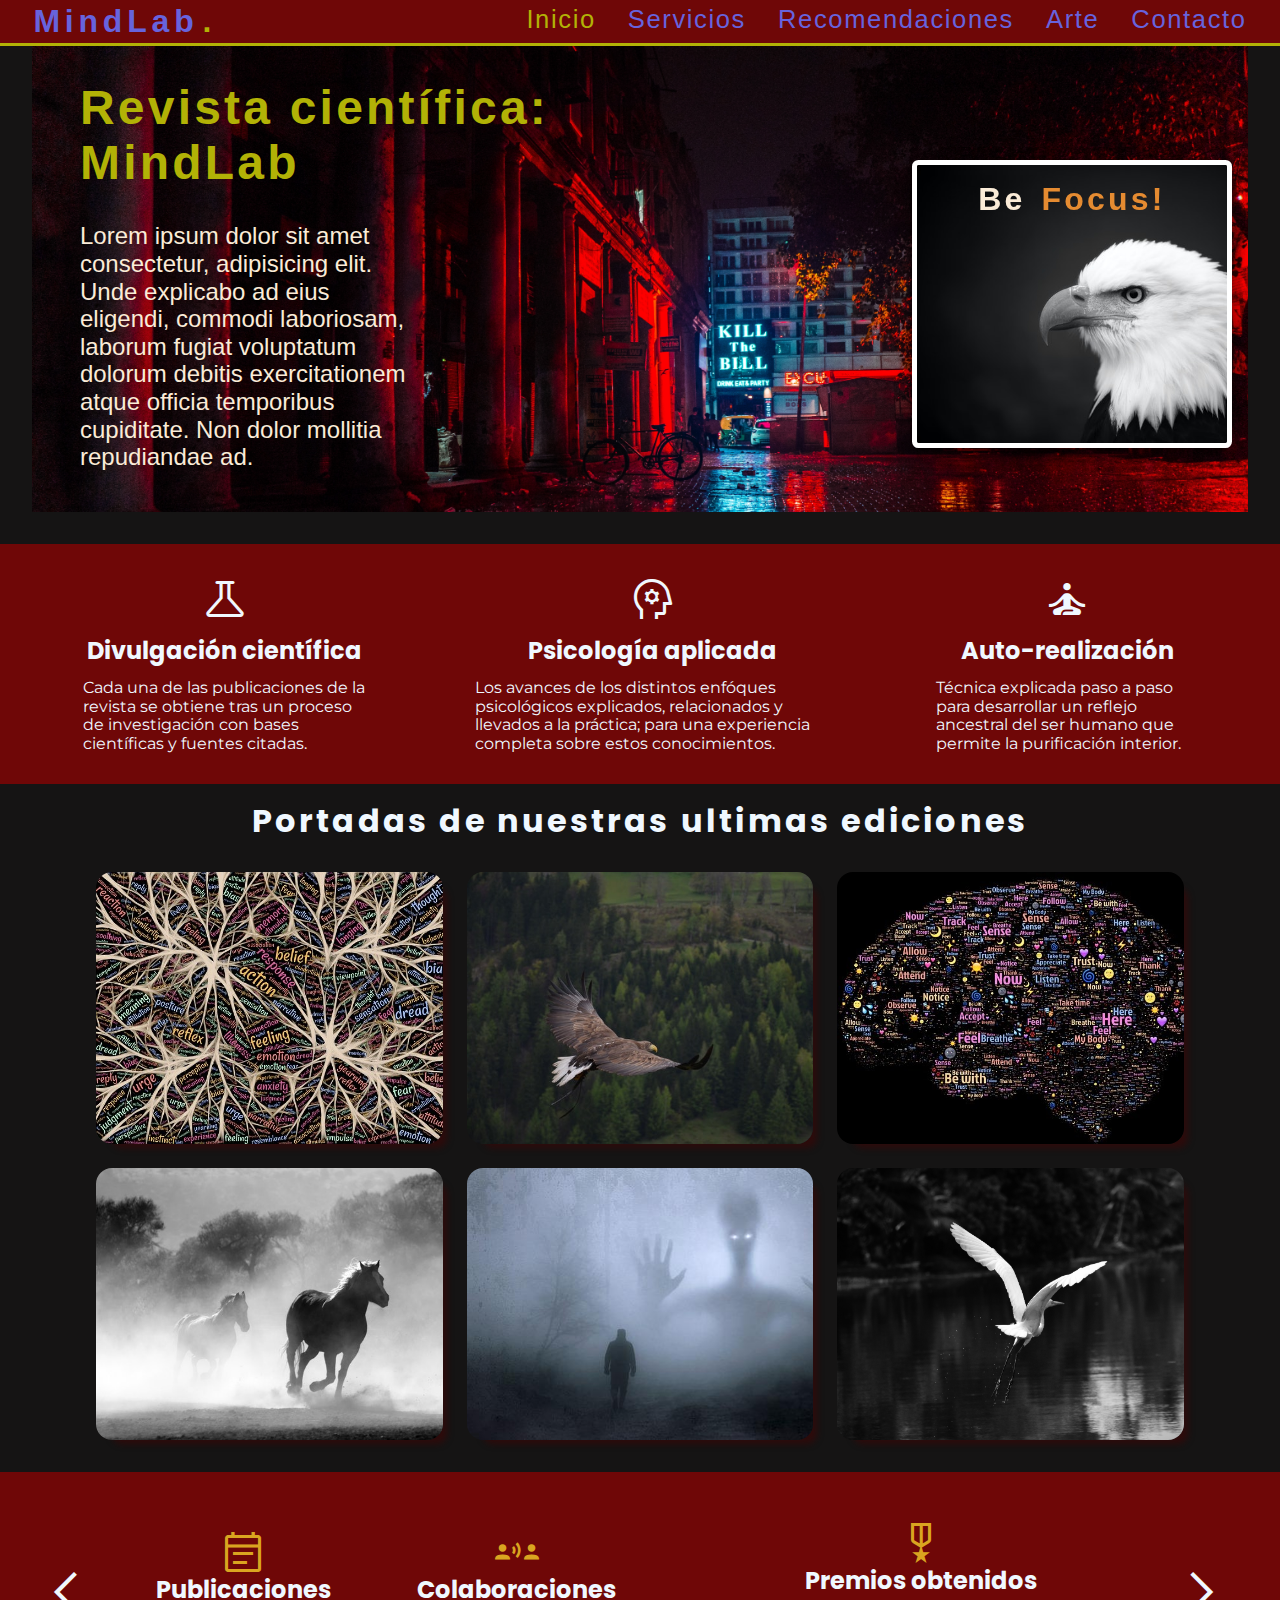
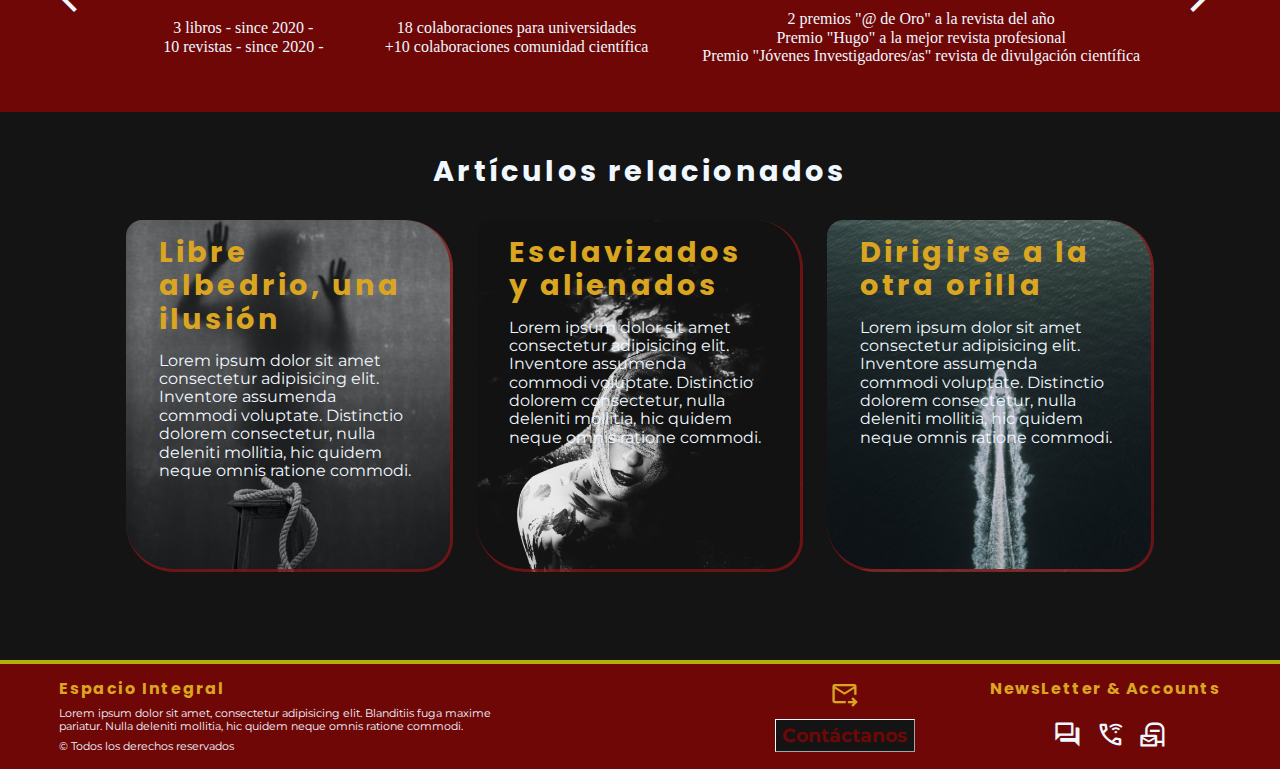
==== index.html @ c9266833 "version con animacion" ====
<!DOCTYPE html>
<html lang="es">

<head>
    <meta charset="UTF-8">
    <meta http-equiv="X-UA-Compatible" content="IE=edge">
    <meta name="viewport" content="width=device-width, initial-scale=1.0">
    <link rel="stylesheet" href="https://fonts.googleapis.com/css2?family=Material+Symbols+Outlined:opsz,wght,FILL,GRAD@48,400,0,0">
    <link rel="preconnect" href="https://fonts.googleapis.com">
    <link rel="preconnect" href="https://fonts.gstatic.com" crossorigin>
    <link href="https://fonts.googleapis.com/css2?family=Montserrat&family=Poppins&family=Roboto&display=swap" rel="stylesheet">
    <link rel="icon" type="image/png" href="assests/icon/favicon.png" sizes="16x16">
    <link rel="stylesheet" href="styles/normalize.css">
    <link rel="stylesheet" href="styles/styles.css">
    <title>MindLab</title>
</head>

<body>
    <!-- header -->
    <header class="header">
        <!-- logo -->
        <div class="logo__contenedor">
            <a href="#"><h1 class="logo logo__contenedor--mindLab">MindLab</h1></a>
            <a href="#"><h2 class="logo logo__contenedor--dot">.</h2></a>
        </div>
        <!-- nav bar - enlances -->
        <nav class="navbar">
            <ul class="lista_desordenada">
                <li class="lista_item"><a class="enlaceNavbar enlaceNavbar--home" href="#">Inicio</a></li>
                <li class="lista_item"><a class="enlaceNavbar" href="pages/servicios.html">Servicios</a></li>
                <li class="lista_item"><a class="enlaceNavbar enlaceNavbar" href="pages/reco.html">Recomendaciones</a></li>
                <li class="lista_item"><a class="enlaceNavbar" href="pages/arte.html">Arte</a></li>
                <li class="lista_item"><a class="enlaceNavbar" href="pages/contacto.html">Contacto</a></li>
            </ul>
        </nav>
    </header>
    <!-- fin del header -->

    <!-- main -->
    <main>

        <!-- seccion banner -->
        <section class="banner">
            <div class="banner__img">
                <div class="banner__text">
                    <h2 class="banner__title" id="nosotros">Revista científica: MindLab</h2>
                    <p class="banner__p">Lorem ipsum dolor sit amet consectetur, adipisicing elit. Unde explicabo ad eius eligendi, commodi laboriosam, laborum fugiat voluptatum dolorum debitis exercitationem atque officia temporibus cupiditate. Non dolor mollitia repudiandae ad.</p>
                </div>
            </div>
            <div class="avatar">
                <h3 class="avatar__title">Be</h3>
                <h3 class="avatar__title avatar__title--color">Focus!</h3>
            </div>
        </section>
        <!-- fin sección banner -->

        <!-- sección servicios -->
        <section class="servicios" id="servicios">
            <!-- servicio 1 -->
            <div class="servicio">
                <span class="material-symbols-outlined">
                    science
                </span>
                <h3 class="servicio-title">Divulgación científica</h3>
                <p class="servicio-text">Cada una de las publicaciones de la revista se obtiene tras un proceso de investigación con bases científicas y fuentes citadas.</p>
            </div>
            <!-- servicio 2 -->
            <div class="servicio">
                <span class="material-symbols-outlined">
                    psychology
                </span>
                <h3 class="servicio-title">Psicología aplicada</h3>
                <p class="servicio-text">Los avances de los distintos enfóques psicológicos explicados, relacionados y llevados a la práctica; para una experiencia completa sobre estos conocimientos.</p>
            </div>
            <!-- servicio 3 -->
            <div class="servicio">
                <span class="material-symbols-outlined">
                    self_improvement
                </span>
                <h3 class="servicio-title">Auto-realización</h3>
                <p class="servicio-text">Técnica explicada paso a paso para desarrollar un reflejo ancestral del ser humano que permite la purificación interior.</p>
            </div>
        </section>
        <!-- fin sección servicios -->

        <!-- sección publicaciones -->
        <section class="publicaciones">
            <!--titulo publicaciones-->
            <div>
                <h3 class="public-title">Portadas de nuestras ultimas ediciones</h3>
            </div>
            <!-- grilla -->
            <div class="grilla">
                <div class="img img1"></div>
                <div class="img img2"></div>
                <div class="img img3"></div>
                <div class="img img4"></div>
                <div class="img img5"></div>
                <div class="img img6"></div>
            </div>
        </section>
        <!--  fin sección publicaciones -->

        <!-- sección "Rueda" -->
        <section class="rueda">
            <span class="material-symbols-outlined flechas">
                arrow_back_ios
                </span>
            <div class="rueda-item">
                <span class="material-symbols-outlined rueda-icon">
                    event_note
                    </span>
                <h3 class="rueda-title">Publicaciones</h3>
                <p class="rueda-text">3 libros - since 2020 -</p>
                <p class="rueda-text">10 revistas - since 2020 -</p>
            </div>
            <div class="rueda-item">
                <span class="material-symbols-outlined rueda-icon rueda-icon-colab">
                    communication
                    </span>
                <h3 class="rueda-title">Colaboraciones</h3>
                <p class="rueda-text">18 colaboraciones para universidades</p>
                <p class="rueda-text">+10 colaboraciones comunidad científica</p>
            </div>
            <div class="rueda-item">
                <span class="material-symbols-outlined rueda-icon">
                    military_tech
                    </span>
                <h3 class="rueda-title">Premios obtenidos</h3>
                <p class="rueda-text">2 premios "@ de Oro" a la revista del año</p>
                <p class="rueda-text">Premio "Hugo" a la mejor revista profesional</p>
                <p class="rueda-text">Premio "Jóvenes Investigadores/as" revista de divulgación científica</p>
            </div>
            <span class="material-symbols-outlined flechas">
                arrow_forward_ios
                </span>
        </section>
        <!-- fin sección rueda -->

        <!-- sección artículos relacionados -->
        <section class="relacionados">
            <!-- titulo art. rel. -->
            <div>
                <h3 class="rel-title">Artículos relacionados</h3>
            </div>
            <!-- 2da grilla -->
            <div class="rel-grilla">
                <div class="rel_card rel_card1">
                    <h3 class="card__title">Libre albedrio, una ilusión</h3>
                    <p class="card__text">Lorem ipsum dolor sit amet consectetur adipisicing elit. Inventore assumenda commodi voluptate. Distinctio dolorem consectetur, nulla deleniti mollitia, hic quidem neque omnis ratione commodi.</p>
                </div>
                <div class="rel_card rel_card2">
                    <h3 class="card__title">Esclavizados y alienados</h3>
                    <p class="card__text">Lorem ipsum dolor sit amet consectetur adipisicing elit. Inventore assumenda commodi voluptate. Distinctio dolorem consectetur, nulla deleniti mollitia, hic quidem neque omnis ratione commodi.</p>
                </div>
                <div class="rel_card rel_card3">
                    <h3 class="card__title">Dirigirse a la otra orilla</h3>
                    <p class="card__text">Lorem ipsum dolor sit amet consectetur adipisicing elit. Inventore assumenda commodi voluptate. Distinctio dolorem consectetur, nulla deleniti mollitia, hic quidem neque omnis ratione commodi.</p>
                </div>
            </div>
        </section>
    </main>
    <!-- fin sección art. relacionados -->
    <!-- fin del main -->

    <!-- footer -->
    <footer class="footer">
        <!-- descripcion final -->
        <div class="footer__description">
            <h4 class="footer__title">Espacio Integral</h4>
            <p class="footer__text">Lorem ipsum dolor sit amet, consectetur adipisicing elit. Blanditiis fuga maxime pariatur. Nulla deleniti mollitia, hic quidem neque omnis ratione commodi.</p>
            <p class="footer__text footer__text--copy">© Todos los derechos reservados</p>
        </div>

        <!-- iconos contacto -->
        <div class="footer__contacto">
            <span class="material-symbols-outlined icon__contacto">
                forward_to_inbox
            </span>
            <a class="contacto__enlace" href="pages/contacto.html">Contáctanos</a>
        </div>

        <!-- NewsLetter -->
        <div class="footer__newsletter">
            <h4 class="footer__title">NewsLetter & Accounts</h4>
            <div>
                <span class="material-symbols-outlined footer__newsletter--icon">
                    forum
                    </span>
                <span class="material-symbols-outlined footer__newsletter--icon">
                    wifi_calling_3
                    </span>
                <span class="material-symbols-outlined footer__newsletter--icon">
                    local_post_office
                    </span>
            </div>
        </div>
    </footer>
    <!-- fin footer -->

</body>
</html>
---- styles/styles.css ----
*{
    margin: 0;
    box-sizing: border-box;
}
/* estilos header */
.header{
    display: flex;
    justify-content: space-evenly;
    position: fixed;
    top: 0;
    column-gap: 15rem;
    padding-top: 0.1;
    width: 100%;
    padding: 0.2rem;
    background-color: rgb(111, 7, 7);
    border-bottom: 0.2rem solid rgb(178, 178, 6);
}
.logo{
    display: inline-block;
    margin: 0;
    font-family: 'Lucida Sans', 'Lucida Sans Regular', 'Lucida Grande', 'Lucida Sans Unicode', Geneva, Verdana, sans-serif;
    font-size: 2rem;
    letter-spacing: 0.3rem;
    color: rgb(103, 99, 221);
}
.logo:hover{
    color: rgb(175, 162, 67);
    transition: 1s;
}
.logo__contenedor--dot{
    color: rgb(178, 178, 6);
}
.lista_desordenada{
    display: flex;
    justify-content: space-evenly;
    column-gap: 2rem;
    padding-top: 0.1rem;
    
}
.lista_item{
    display: inline-block;
}
.enlaceNavbar{
    display: inline-block;
    text-decoration: none;
    color: rgb(103, 99, 221);
    font-family: Arial, Helvetica, sans-serif;
    font-size: 1.6rem;
    letter-spacing: 0.1rem;
}
.enlaceNavbar--home{
    color: rgb(178, 178, 6);
}
.enlaceNavbar:hover{
    transition: 1s;
    text-decoration: underline;
    color: rgb(216, 155, 23);
}
/* fin del header */

/* inicio main */
.banner{
    display: flex;
    width: 100%;
    padding: 2rem 2rem;
    background-color: rgb(21, 20, 20);
}
.banner__img{
    display: flex;
    width: 100%;
    height: 30rem;
    background-image: url(../assests/images/kbill.jpg);
    background-size: cover;
}
.banner__text{
    width: 40%;
    margin-top: 3rem;
    margin-left: 3rem;
}
.banner__title{
    display: inline-block;
    color: rgb(178, 178, 6);
    font-family: 'Lucida Sans', 'Lucida Sans Regular', 'Lucida Grande', 'Lucida Sans Unicode', Geneva, Verdana, sans-serif;
    font-size: 3rem;
    letter-spacing: 0.2rem;
}
.banner__p{
    display: inline-block;
    width: 70%;
    margin-top: 2rem;
    color: antiquewhite;
    font-family: Verdana, Geneva, Tahoma, sans-serif;
    font-size: 1.5rem;
}
/* fin banner */

/* sección servicios */
.servicios{
    display: flex;
    justify-content: space-evenly;
    align-items: center;
    column-gap: 1.8rem;
    width: 100%;
    height: 15rem;
    padding: 0 3rem;
    background-color: rgb(111, 7, 7);
}
.servicio{
    display: flex;
    flex-direction: column;
    align-items: center;
    color: aliceblue;
    row-gap: 0.9rem;
}
.material-symbols-outlined{
    display: inline-block;
    font-size: 3rem;
}
.servicio-title{
    display: inline-block;
    font-family: 'Poppins', sans-serif;
    font-size: 1.5rem;
}
.servicio-text{
    width: 80%;
    font-family: 'Montserrat', sans-serif;
    font-size: 1rem;
}
/* fin seccion servicios */

/* Animación del index */
@keyframes float {
0% {
    box-shadow: 0 5px 15px 0px rgba(0,0,0,0.6);
    transform: translatey(0px);
}
50% {
    box-shadow: 0 25px 15px 0px rgba(0,0,0,0.2);
    transform: translatey(-60px);
}
100% {
    box-shadow: 0 5px 15px 0px rgba(0,0,0,0.6);
    transform: translatey(0px);
}
}

.avatar {
    position: absolute;
    top: 10rem;
    right: 3rem;
    display: flex;
    justify-content: center;
    align-items: flex-start;
    column-gap: 1rem;
    width: 20rem;
    height: 18rem;
    padding-top: 1rem;
    border: 5px white solid;
    border-radius: .4rem;
    overflow: hidden;
    background-image: url(../assests/images/eagle-animation.jpg);
    background-size: cover;
    box-shadow: 0 5px 15px 0px rgba(0,0,0,0.6);
    transform: translatey(0px);
    animation: float 6s ease-in-out infinite;
}
.avatar__title{
    display: inline-block;
    color: antiquewhite;
    font-family: sans-serif;
    font-size: 2rem;
    letter-spacing: .2rem;
}
.avatar__title--color{
    color: rgb(229, 139, 49);
}

/* sección publicaciones */
.publicaciones{
    display: flex;
    flex-direction: column;
    align-items: center;
    padding-bottom: 2rem;
    background-color: rgb(21, 20, 20);
}
.public-title{
    margin-top: 1.2rem;
    font-family: 'Poppins', sans-serif;
    font-size: 2rem;
    color: aliceblue;
    letter-spacing: .2rem;
}
.grilla{
    display: grid;
    grid-template-columns: 1fr 1fr 1fr;
    grid-template-rows: 1fr 1fr;
    justify-content: center;
    width: 85%;
    gap: 1.5rem 1.5rem;
    margin-top: 2rem;
}
.img{
    height: 17rem;
    border-radius: 1rem;
}
.img1{
    background-image: url(../assests/images/img1.jpg);
    background-size: cover;
    box-shadow: 10px 10px 6px -6px rgba(54, 8, 8, 0.75);
}
.img2{
    background-image: url(../assests/images/img2.jpg);
    background-size: cover;
    box-shadow: 10px 10px 6px -6px rgba(54, 8, 8, 0.75);
}
.img3{
    background-image: url(../assests/images/img3.jpg);
    background-size: cover;
    box-shadow: 10px 10px 6px -6px rgba(54, 8, 8, 0.75);
}
.img4{
    background-image: url(../assests/images/img4.jpg);
    background-size: cover;
    box-shadow: 10px 10px 6px -6px rgba(54, 8, 8, 0.75);
}
.img5{
    background-image: url(../assests/images/img5.jpg);
    background-size: cover;
    box-shadow: 10px 10px 6px -6px rgba(54, 8, 8, 0.75);
}
.img6{
    background-image: url(../assests/images/img6.jpg);
    background-size: cover;
    box-shadow: 10px 10px 6px -6px rgba(54, 8, 8, 0.75);
}
/* fin sección publicaciones */

/*  sección rueda */
.rueda{
    display: flex;
    justify-content: space-evenly;
    column-gap: 1rem;
    align-items: center;
    width: 100%;
    height: 15rem;
    padding: 0rem 2rem;
    background-color: rgb(111, 7, 7);
}
.rueda-item{
    display: flex;
    margin-left: 1rem;
    flex-direction: column;
    align-items: center;
}
.flechas{
    color: aliceblue;
}
.rueda-icon{
    font-size: 3rem;
    color:goldenrod
}
.flechas:hover{
    font-size: 5rem;
    transition: 1s;
    cursor: pointer;
}
.rueda-title{
    display: inline-block;
    margin-bottom: 1rem;
    font-family: 'Poppins', sans-serif;
    font-size: 1.5rem;
    color: aliceblue;
}
.rueda-title:hover{
    text-decoration: underline;
    cursor: pointer;
    transition: 1s;
    color:goldenrod
}
.rueda-text{
    display: inline-block;
    font-size: 1rem;
    color: aliceblue;
}
/* fin sección rueda */

/* Artículos relacionados */
.relacionados{
    display: flex;
    flex-direction: column;
    align-items: center;
    width: 100%;
    padding: 1.5rem 0;
    background-color: rgb(21, 20, 20);
}
.rel-title{
    margin-top: 1.2rem;
    margin-bottom: 2rem;
    font-family: 'Poppins', sans-serif;
    font-size: 1.8rem;
    letter-spacing: .2rem;
    color: aliceblue;
}
.rel-grilla{
    display: grid;
    grid-template-columns: 30% 30% 30%;
    grid-template-rows: 22rem;
    justify-content: center;
    width: 85%;
    gap: 1.5rem 1.5rem;
    margin-bottom: 4rem;
}
.rel_card{
    border-radius: 1rem 3rem 2rem;
    border-bottom: 0.2rem inset rgba(54, 8, 8, 0.75);
    border-right: 0.2rem inset rgba(54, 8, 8, 0.75);
}
.rel_card1{
    display: flex;
    flex-direction: column;
    row-gap: 1rem;
    align-items: center;
    background-image: url(../assests/images/img7.jpg);
    background-size: cover;
}
.rel_card2{
    display: flex;
    flex-direction: column;
    row-gap: 1rem;
    align-items: center;
    background-image: url(../assests/images/img8.jpg);
    background-size: cover;
}
.rel_card3{
    display: flex;
    flex-direction: column;
    row-gap: 1rem;
    align-items: center;
    background-image: url(../assests/images/img9.jpg);
    background-size: cover;
}
.card__title{
    margin-top: 1rem;
    width: 80%;
    font-family: 'Poppins', sans-serif;
    font-size: 1.8rem;
    letter-spacing: .2rem;
    color:goldenrod
}
.card__text{
    width: 80%;
    font-family: 'Montserrat', sans-serif;
    font-size: 1rem;
    color: aliceblue;
}
/* fin artículos relacionados */

/*  inicio footer */
.footer{
    display: flex;
    justify-content: space-evenly;
    column-gap: 1rem;
    width: 100%;
    padding: 1rem 0;
    background-color: rgb(111, 7, 7);
    border-top: .3rem solid rgb(178, 178, 6);
}
.footer__description{
    display: flex;
    flex-direction: column;
    align-items: start;
    width: 50%;
}
.footer__title{
    display: inline-block;
    margin-bottom: .5rem;
    font-family: 'Poppins', sans-serif;
    font-size: 1rem;
    letter-spacing: .1rem;
    color:goldenrod
}
.footer__text{
    display: inline-block;
    width: 70%;
    font-family: 'Montserrat', sans-serif;
    font-size: .7rem;
    color: aliceblue;
}
.footer__text--copy{
    margin-top: .5rem;
}
.footer__contacto{
    display: flex;
    flex-direction: column;
    align-items: center;
}
.icon__contacto{
    margin-bottom: 0.1rem;
    font-size: 1.8rem;
    color:goldenrod
}
.contacto__enlace{
    margin-top: .5rem;
    text-decoration: none;
    font-family: 'Montserrat', sans-serif;
    font-size: 1.2rem;
    font-weight: 700;
    padding: .3rem .4rem;
    border: 0.1rem outset aliceblue;
    background-color: rgb(21, 20, 20);
    color: rgb(111, 7, 7)
}
.contacto__enlace:hover{
    border: 0.1rem inset aliceblue;
    background-color: rgb(11, 11, 11);
    color: rgb(154, 13, 13)
}
.footer__newsletter{
    display: flex;
    flex-direction: column;
    align-items: center;
}
.footer__newsletter--icon{
    margin-top: 0.9rem;
    margin-left: .6rem;
    font-size: 1.8rem;
    color:aliceblue;
}
/* fin footer */

/* SERVICIOS PAGE */
.main{
    width: 100%;
    height: 100vh;
}












/* CONTACTO PAGE */
.bgi-contacto{
    display: flex;
    justify-content: center;
    align-items: center;
    background-image: url(../assests/images/contacto.jpg);
    background-size: cover;
    width: 100%;
    height: 100vh;
}

/* Formulario contacto */
.form{
    width: 50%;
    height: 75%;
    background-color: rgb(10, 10, 10);
    border-radius: .6rem;
    padding: 1.1rem;
    text-align: center;
    box-shadow: -1px 1px 23px 8px rgba(237, 225, 49, 0.5);
}
.form__label{
    display: inline-block;
    width: 60%;
    text-align: left;
    letter-spacing: 1px;
    font-family: 'Poppins', sans-serif;
    font-size: 1.5rem ;
    font-weight: 500;
    color: rgb(192, 181, 181);
}
.form__input{
    display: inline-block;
    width: 60%;
    margin: 1rem auto;
    background-color: rgb(10, 10, 10);
    border: none;
    border-bottom: 2px solid rgb(138, 94, 13) ;
    color: aliceblue;
    font-family: 'Poppins', sans-serif;
    font-size: 1rem ;
}
.form__input--area{
    height: 5rem;
    resize: none;
}
.form__input:focus, .form__input--area:focus{
    outline:none
}
.form__input--boton{
    background-color: rgb(197, 135, 20);
    color: #1f1e1e;
    border: none;
    border-radius: 3px;
    padding: .9rem 0;
    font-family: 'Roboto', sans-serif;
    font-weight: 800;
    font-size: 1rem;
    letter-spacing: 1.5px;
    cursor: pointer;
}
.form__input--boton:hover{
    background-color: rgb(227, 187, 112);
    color: #1b1919;
    transition: .5s;
}
.form__title{
    margin: 1rem auto;
    text-align: center;
    font-family: 'Roboto', sans-serif;
    font-size: 2rem;
    letter-spacing: 2px;
    color: rgb(197, 135, 20);
}
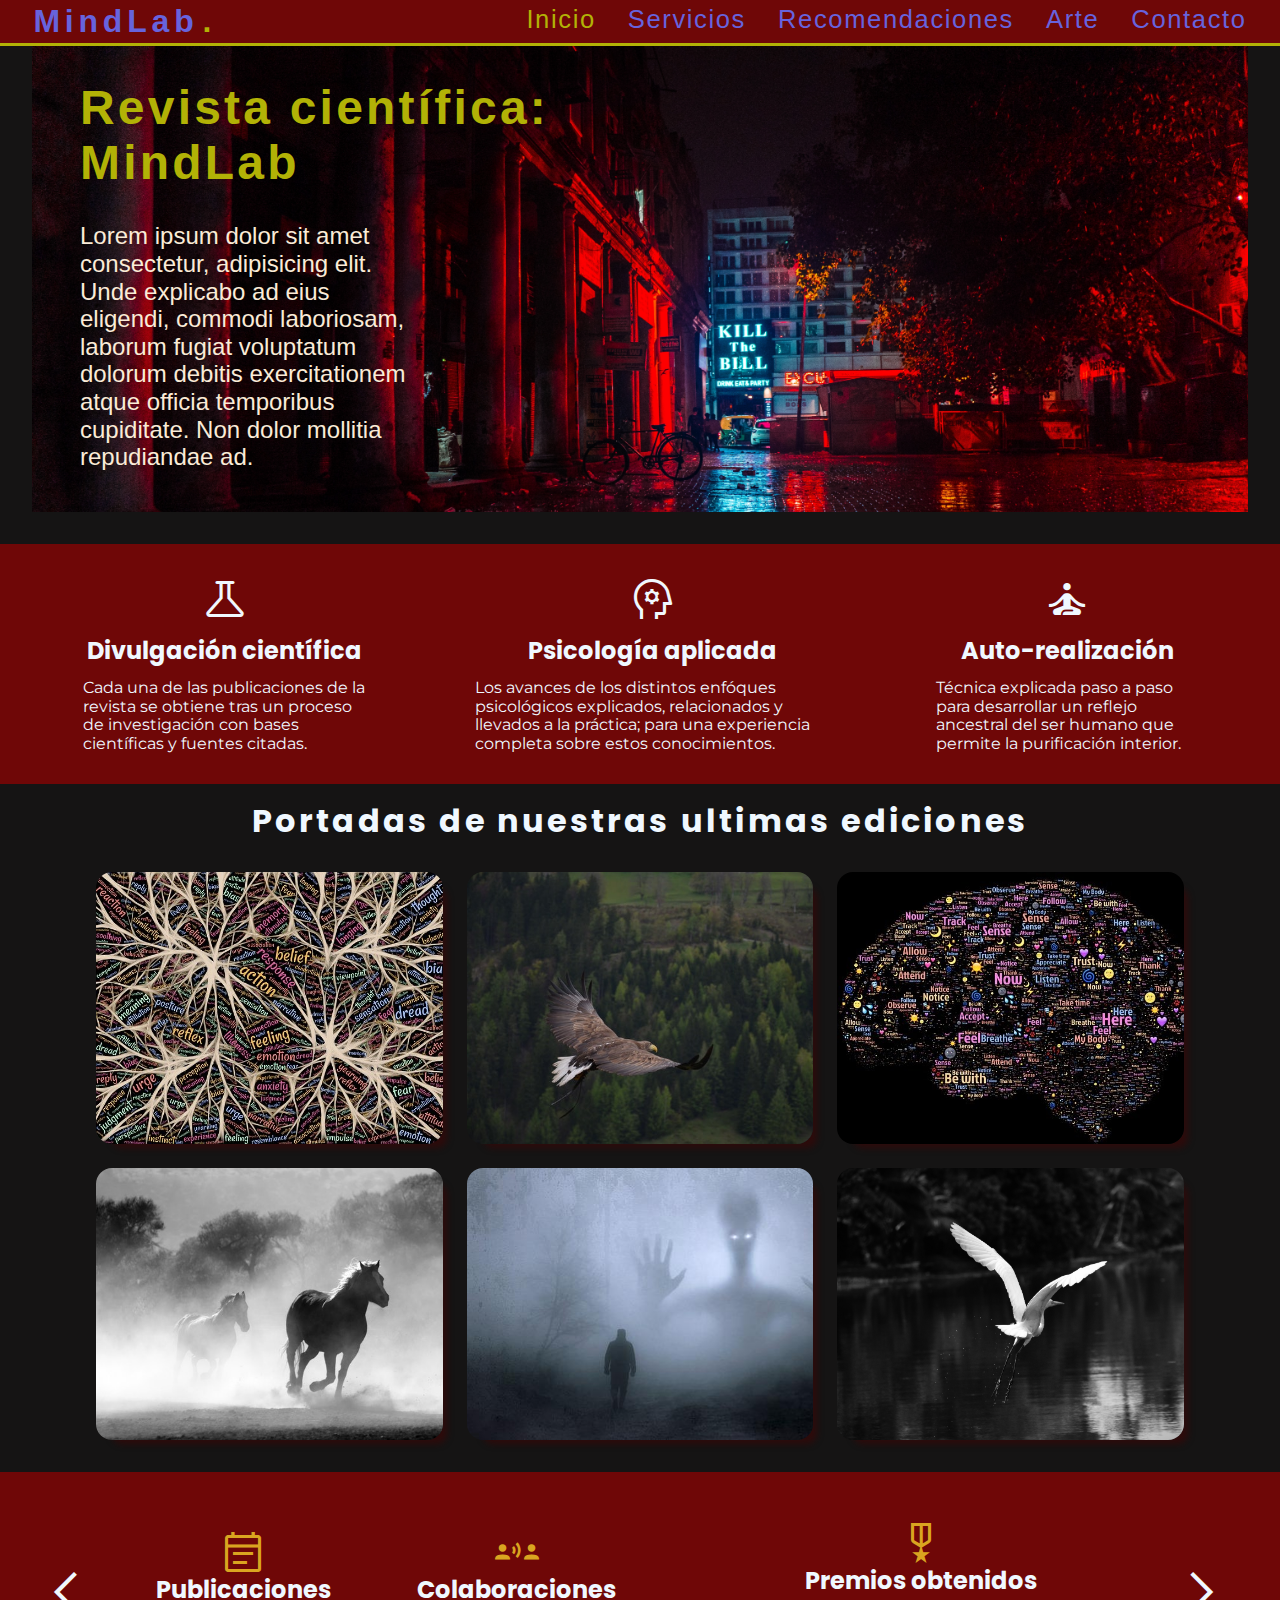
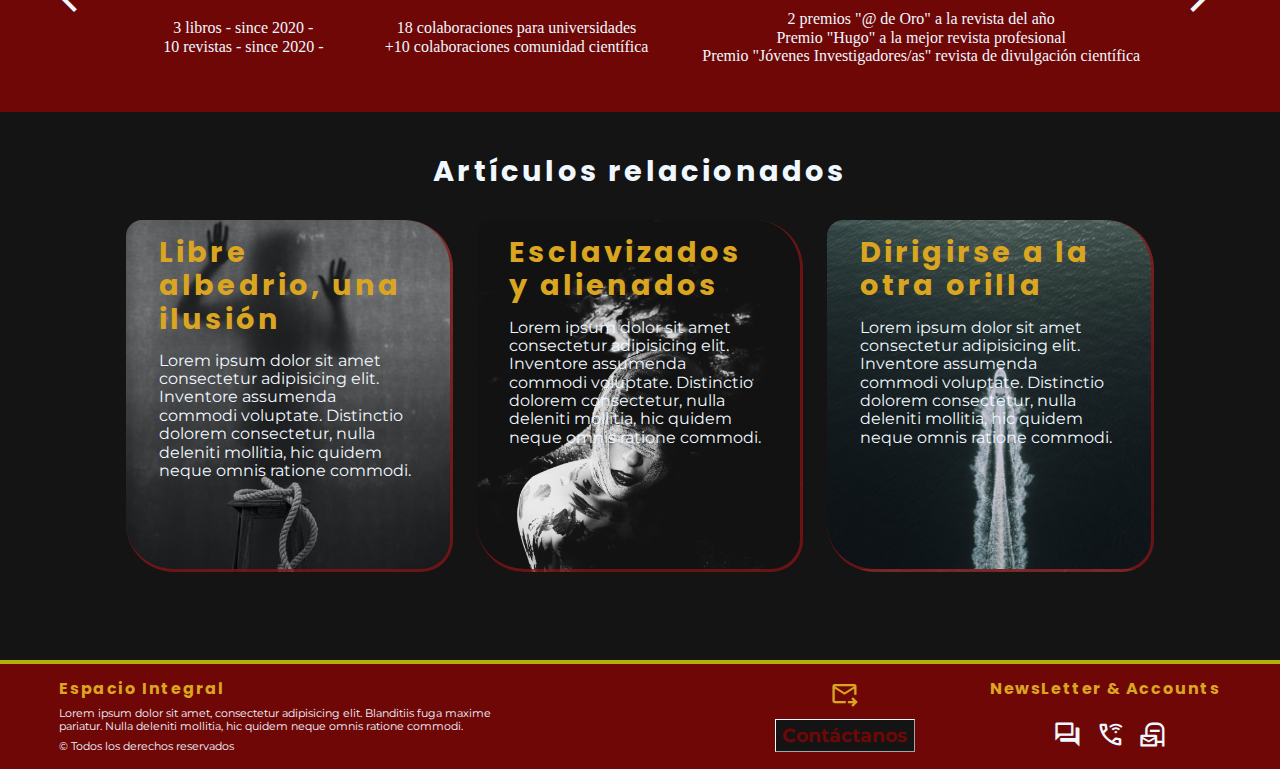
==== commit cdb12b2c: "v1" ====
--- a/index.html
+++ b/index.html
@@ -46,10 +46,6 @@
                     <h2 class="banner__title" id="nosotros">Revista científica: MindLab</h2>
                     <p class="banner__p">Lorem ipsum dolor sit amet consectetur, adipisicing elit. Unde explicabo ad eius eligendi, commodi laboriosam, laborum fugiat voluptatum dolorum debitis exercitationem atque officia temporibus cupiditate. Non dolor mollitia repudiandae ad.</p>
                 </div>
-            </div>
-            <div class="avatar">
-                <h3 class="avatar__title">Be</h3>
-                <h3 class="avatar__title avatar__title--color">Focus!</h3>
             </div>
         </section>
         <!-- fin sección banner -->
--- a/styles/styles.css
+++ b/styles/styles.css
@@ -127,53 +127,6 @@
     font-size: 1rem;
 }
 /* fin seccion servicios */
-
-/* Animación del index */
-@keyframes float {
-0% {
-    box-shadow: 0 5px 15px 0px rgba(0,0,0,0.6);
-    transform: translatey(0px);
-}
-50% {
-    box-shadow: 0 25px 15px 0px rgba(0,0,0,0.2);
-    transform: translatey(-60px);
-}
-100% {
-    box-shadow: 0 5px 15px 0px rgba(0,0,0,0.6);
-    transform: translatey(0px);
-}
-}
-
-.avatar {
-    position: absolute;
-    top: 10rem;
-    right: 3rem;
-    display: flex;
-    justify-content: center;
-    align-items: flex-start;
-    column-gap: 1rem;
-    width: 20rem;
-    height: 18rem;
-    padding-top: 1rem;
-    border: 5px white solid;
-    border-radius: .4rem;
-    overflow: hidden;
-    background-image: url(../assests/images/eagle-animation.jpg);
-    background-size: cover;
-    box-shadow: 0 5px 15px 0px rgba(0,0,0,0.6);
-    transform: translatey(0px);
-    animation: float 6s ease-in-out infinite;
-}
-.avatar__title{
-    display: inline-block;
-    color: antiquewhite;
-    font-family: sans-serif;
-    font-size: 2rem;
-    letter-spacing: .2rem;
-}
-.avatar__title--color{
-    color: rgb(229, 139, 49);
-}
 
 /* sección publicaciones */
 .publicaciones{
